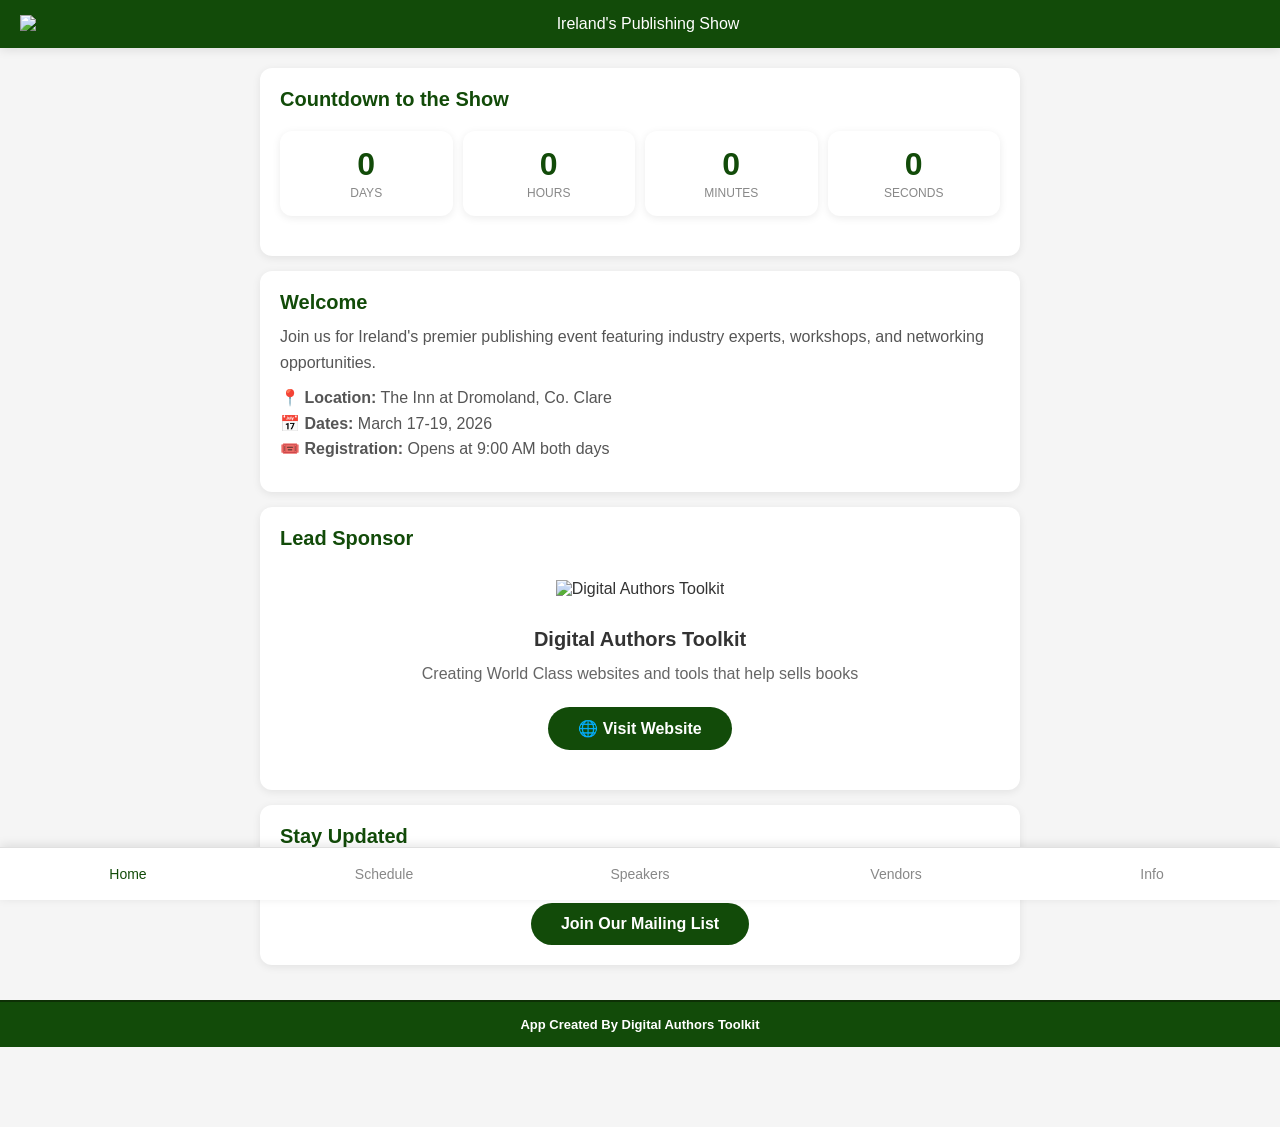
==== index.html @ 824d9bb5 "Add files via upload" ====
<!DOCTYPE html>
<html lang="en">
<head>
  <meta charset="UTF-8">
  <meta name="viewport" content="width=device-width, initial-scale=1.0">
  <title>Ireland's Publishing Show 2026</title>
  <link rel="stylesheet" href="styles.css">
</head>
<body>
  <div class="header">
    <img src="images/ips-logo.png" alt="Ireland's Publishing Show" class="header-logo">
  </div>

  <div class="container">
    <div class="card">
      <h2>Countdown to the Show</h2>
      <div class="countdown" id="countdown">
        <div class="countdown-item">
          <span class="countdown-number" id="days">0</span>
          <span class="countdown-label">Days</span>
        </div>
        <div class="countdown-item">
          <span class="countdown-number" id="hours">0</span>
          <span class="countdown-label">Hours</span>
        </div>
        <div class="countdown-item">
          <span class="countdown-number" id="minutes">0</span>
          <span class="countdown-label">Minutes</span>
        </div>
        <div class="countdown-item">
          <span class="countdown-number" id="seconds">0</span>
          <span class="countdown-label">Seconds</span>
        </div>
      </div>
    </div>

    <div class="card">
      <h2>Welcome</h2>
      <p>Join us for Ireland's premier publishing event featuring industry experts, workshops, and networking opportunities.</p>
      <p><strong>📍 Location:</strong> The Inn at Dromoland, Co. Clare<br>
      <strong>📅 Dates:</strong> March 17-19, 2026<br>
      <strong>🎟️ Registration:</strong> Opens at 9:00 AM both days</p>
    </div>

    <div class="card">
      <h2>Lead Sponsor</h2>
      <div style="text-align: center; padding: 20px;">
        <img src="images/digital-authors-toolkit-square.png" alt="Digital Authors Toolkit" style="max-width: 200px; height: auto; margin-bottom: 15px;">
        <h3 style="font-size: 20px; margin: 15px 0 10px 0; color: #333;">Digital Authors Toolkit</h3>
        <p style="color: #666; margin-bottom: 20px;">Creating World Class websites and tools that help sells books</p>
        <a href="https://digitalauthorstoolkit.com" target="_blank" class="button" style="display: inline-block; background: #124B09; color: white; padding: 12px 30px; border-radius: 25px; text-decoration: none; font-weight: 600;">🌐 Visit Website</a>
      </div>
    </div>

    <div class="card">
      <h2>Stay Updated</h2>
      <p>Sign up here for updates and news from Digital Authors Toolkit</p>
      <div style="text-align: center; margin-top: 20px;">
        <a href="https://www.digitalauthorstoolkit.com/ireland26-sign-up" target="_blank" class="button" style="display: inline-block; background: #124B09; color: white; padding: 12px 30px; border-radius: 25px; text-decoration: none; font-weight: 600;">Join Our Mailing List</a>
      </div>
    </div>  </div>

  <div class="footer-credit">
    App Created By Digital Authors Toolkit
  </div>

  <nav class="bottom-nav">
    <a href="index.html" class="active">
      <span class="nav-icon">🏠</span>
      <span class="nav-label">Home</span>
    </a>
    <a href="schedule.html">
      <span class="nav-icon">📅</span>
      <span class="nav-label">Schedule</span>
    </a>
    <a href="speakers.html">
      <span class="nav-icon">🎤</span>
      <span class="nav-label">Speakers</span>
    </a>
    <a href="vendors.html">
      <span class="nav-icon">🏢</span>
      <span class="nav-label">Vendors</span>
    </a>
    <a href="info.html">
      <span class="nav-icon">ℹ️</span>
      <span class="nav-label">Info</span>
    </a>
  </nav>

  <script>
    // Countdown timer
    const eventDate = new Date('2026-03-18T09:00:00+00:00').getTime();
    
    function updateCountdown() {
      const now = new Date().getTime();
      const distance = eventDate - now;
      
      if (distance < 0) {
        document.getElementById('days').textContent = '0';
        document.getElementById('hours').textContent = '0';
        document.getElementById('minutes').textContent = '0';
        document.getElementById('seconds').textContent = '0';
        return;
      }
      
      const days = Math.floor(distance / (1000 * 60 * 60 * 24));
      const hours = Math.floor((distance % (1000 * 60 * 60 * 24)) / (1000 * 60 * 60));
      const minutes = Math.floor((distance % (1000 * 60 * 60)) / (1000 * 60));
      const seconds = Math.floor((distance % (1000 * 60)) / 1000);
      
      document.getElementById('days').textContent = days;
      document.getElementById('hours').textContent = hours;
      document.getElementById('minutes').textContent = minutes;
      document.getElementById('seconds').textContent = seconds;
    }
    
    updateCountdown();
    setInterval(updateCountdown, 1000);
  </script>
</body>
</html>
---- styles.css ----
* {
  margin: 0;
  padding: 0;
  box-sizing: border-box;
}

body {
  font-family: -apple-system, BlinkMacSystemFont, 'Segoe UI', Roboto, Oxygen, Ubuntu, Cantarell, sans-serif;
  background: #f5f5f5;
  color: #333;
  padding-bottom: 80px;
}

.header {
  background: #124B09;
  color: white;
  padding: 15px 20px;
  text-align: center;
  box-shadow: 0 2px 10px rgba(0,0,0,0.1);
}

.header-logo {
  max-width: 100%;
  height: auto;
  max-height: 80px;
  margin: 0 auto;
  display: block;
}

.header h1 {
  font-size: 24px;
  font-weight: 700;
  margin-bottom: 5px;
}

.header p {
  font-size: 14px;
  opacity: 0.9;
}

.container {
  max-width: 800px;
  margin: 0 auto;
  padding: 20px;
}

.card {
  background: white;
  border-radius: 12px;
  padding: 20px;
  margin-bottom: 15px;
  box-shadow: 0 2px 8px rgba(0,0,0,0.08);
}

.card h2 {
  color: #124B09;
  font-size: 20px;
  margin-bottom: 10px;
}

.card h3 {
  color: #124B09;
  font-size: 18px;
  margin-bottom: 8px;
}

.card p {
  line-height: 1.6;
  color: #555;
  margin-bottom: 10px;
}

.card .meta {
  color: #888;
  font-size: 14px;
  margin-top: 8px;
}

.countdown {
  display: grid;
  grid-template-columns: repeat(4, 1fr);
  gap: 10px;
  margin: 20px 0;
}

.countdown-item {
  background: white;
  border-radius: 12px;
  padding: 15px;
  text-align: center;
  box-shadow: 0 2px 8px rgba(0,0,0,0.08);
}

.countdown-number {
  font-size: 32px;
  font-weight: 700;
  color: #124B09;
  display: block;
}

.countdown-label {
  font-size: 12px;
  color: #888;
  text-transform: uppercase;
  margin-top: 5px;
}

.btn {
  display: inline-block;
  background: #124B09;
  color: white;
  padding: 12px 24px;
  border-radius: 8px;
  text-decoration: none;
  font-weight: 600;
  margin-top: 10px;
  transition: background 0.3s;
}

.btn:hover {
  background: #1a6b0d;
}

.sponsor-grid {
  display: grid;
  grid-template-columns: repeat(auto-fit, minmax(150px, 1fr));
  gap: 15px;
  margin-top: 15px;
}

.sponsor-item {
  background: white;
  border: 2px solid #e0e0e0;
  border-radius: 8px;
  padding: 15px;
  text-align: center;
}

.sponsor-item img {
  max-width: 100%;
  height: auto;
  margin-bottom: 10px;
}

.sponsor-item h4 {
  font-size: 14px;
  color: #124B09;
}

.nav,
.bottom-nav {
  position: fixed;
  bottom: 0;
  left: 0;
  right: 0;
  background: white;
  border-top: 1px solid #e0e0e0;
  display: flex;
  justify-content: space-around;
  padding: 10px 0;
  box-shadow: 0 -2px 10px rgba(0,0,0,0.1);
  z-index: 1000;
}

.nav a,
.bottom-nav a {
  flex: 1;
  text-align: center;
  text-decoration: none;
  color: #888;
  font-size: 12px;
  padding: 8px;
  transition: color 0.3s;
  display: flex;
  flex-direction: column;
  align-items: center;
  gap: 4px;
}

.nav a.active,
.bottom-nav a.active {
  color: #124B09;
  font-weight: 600;
}

.nav a:hover,
.bottom-nav a:hover {
  color: #1a6b0d;
}

.nav-icon {
  display: none;
}

.nav-label {
  font-size: 14px;
  display: block;
  font-weight: 500;
}

.footer-credit {
  text-align: center;
  padding: 15px 20px;
  background: #124B09;
  color: white;
  font-size: 13px;
  font-weight: 600;
  border-top: 2px solid #0d3005;
}

.session-time {
  display: inline-block;
  background: #124B09;
  color: white;
  padding: 4px 12px;
  border-radius: 20px;
  font-size: 13px;
  font-weight: 600;
  margin-bottom: 8px;
}

.session-room {
  color: #888;
  font-size: 13px;
  margin-top: 5px;
}

.speaker-bio {
  font-size: 14px;
  line-height: 1.6;
  color: #666;
  margin-top: 8px;
}

.email-signup {
  background: white;
  border-radius: 12px;
  padding: 20px;
  margin: 20px 0;
  text-align: center;
  box-shadow: 0 2px 8px rgba(0,0,0,0.08);
}

.email-signup h3 {
  color: #124B09;
  margin-bottom: 10px;
}

.email-signup input {
  width: 100%;
  padding: 12px;
  border: 2px solid #e0e0e0;
  border-radius: 8px;
  font-size: 16px;
  margin: 10px 0;
}

.email-signup button {
  width: 100%;
  background: #124B09;
  color: white;
  padding: 12px;
  border: none;
  border-radius: 8px;
  font-size: 16px;
  font-weight: 600;
  cursor: pointer;
  transition: background 0.3s;
}

.email-signup button:hover {
  background: #1a6b0d;
}

@media (max-width: 600px) {
  .countdown {
    grid-template-columns: repeat(2, 1fr);
  }
  
  .sponsor-grid {
    grid-template-columns: repeat(2, 1fr);
  }
}
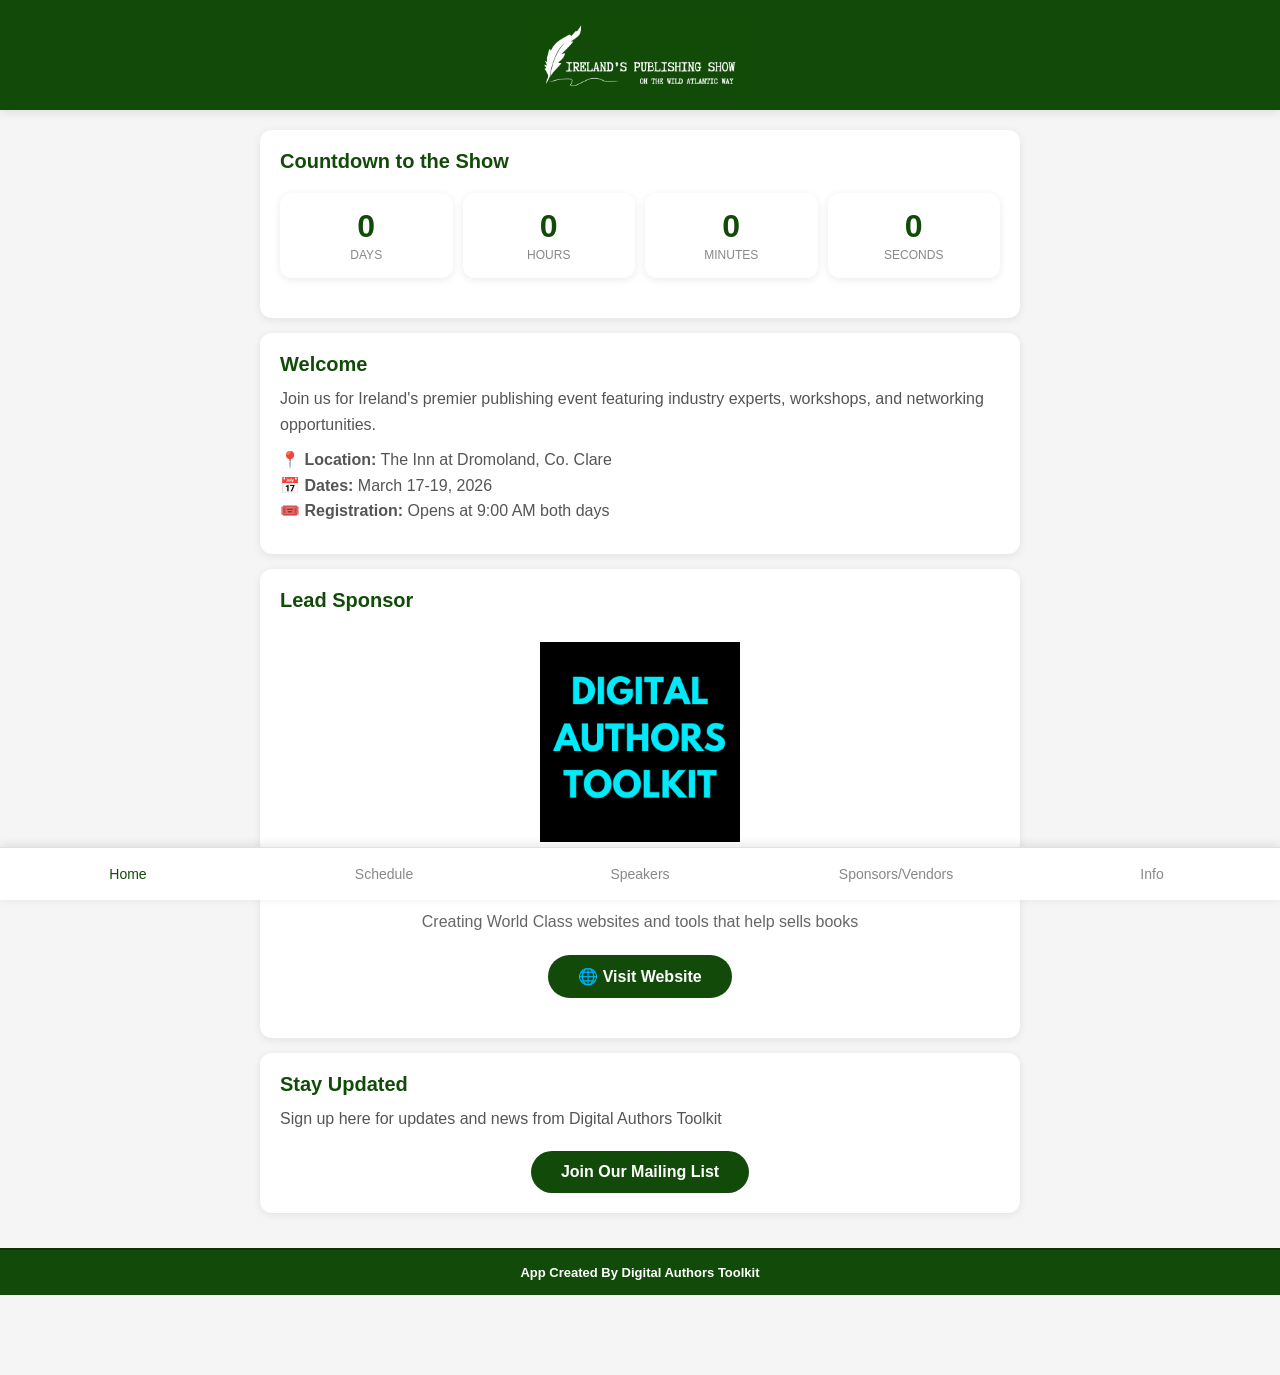
==== commit 192a53d7: "Add files via upload" ====
--- a/index.html
+++ b/index.html
@@ -8,7 +8,7 @@
 </head>
 <body>
   <div class="header">
-    <img src="images/ips-logo.png" alt="Ireland's Publishing Show" class="header-logo">
+    <img src="ips-logo.png" alt="Ireland's Publishing Show" class="header-logo">
   </div>
 
   <div class="container">
@@ -45,7 +45,7 @@
     <div class="card">
       <h2>Lead Sponsor</h2>
       <div style="text-align: center; padding: 20px;">
-        <img src="images/digital-authors-toolkit-square.png" alt="Digital Authors Toolkit" style="max-width: 200px; height: auto; margin-bottom: 15px;">
+        <img src="digital-authors-toolkit-square.png" alt="Digital Authors Toolkit" style="max-width: 200px; height: auto; margin-bottom: 15px;">
         <h3 style="font-size: 20px; margin: 15px 0 10px 0; color: #333;">Digital Authors Toolkit</h3>
         <p style="color: #666; margin-bottom: 20px;">Creating World Class websites and tools that help sells books</p>
         <a href="https://digitalauthorstoolkit.com" target="_blank" class="button" style="display: inline-block; background: #124B09; color: white; padding: 12px 30px; border-radius: 25px; text-decoration: none; font-weight: 600;">🌐 Visit Website</a>
@@ -79,7 +79,7 @@
     </a>
     <a href="vendors.html">
       <span class="nav-icon">🏢</span>
-      <span class="nav-label">Vendors</span>
+      <span class="nav-label">Sponsors/Vendors</span>
     </a>
     <a href="info.html">
       <span class="nav-icon">ℹ️</span>
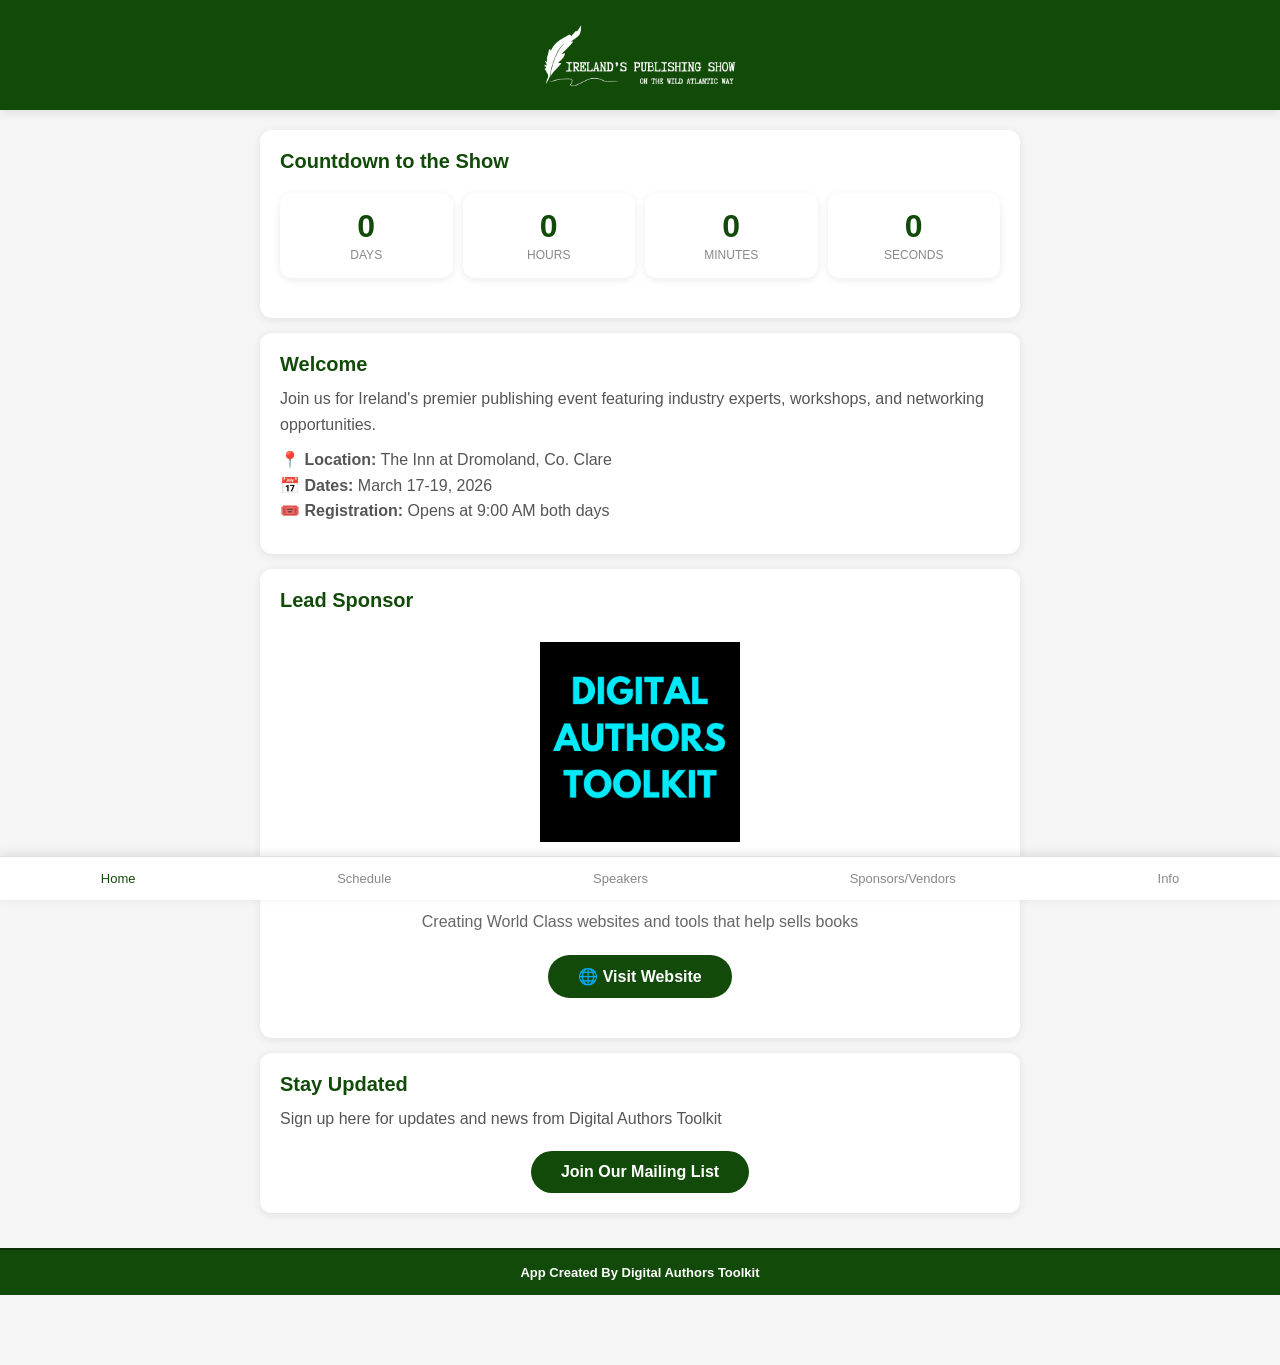
==== commit 06b37ebb: "Remove emoji icons from nav bar, text-only labels" ====
--- a/index.html
+++ b/index.html
@@ -66,23 +66,18 @@
 
   <nav class="bottom-nav">
     <a href="index.html" class="active">
-      <span class="nav-icon">🏠</span>
       <span class="nav-label">Home</span>
     </a>
     <a href="schedule.html">
-      <span class="nav-icon">📅</span>
       <span class="nav-label">Schedule</span>
     </a>
     <a href="speakers.html">
-      <span class="nav-icon">🎤</span>
       <span class="nav-label">Speakers</span>
     </a>
     <a href="vendors.html">
-      <span class="nav-icon">🏢</span>
       <span class="nav-label">Sponsors/Vendors</span>
     </a>
     <a href="info.html">
-      <span class="nav-icon">ℹ️</span>
       <span class="nav-label">Info</span>
     </a>
   </nav>
--- a/styles.css
+++ b/styles.css
@@ -8,7 +8,7 @@
   font-family: -apple-system, BlinkMacSystemFont, 'Segoe UI', Roboto, Oxygen, Ubuntu, Cantarell, sans-serif;
   background: #f5f5f5;
   color: #333;
-  padding-bottom: 80px;
+  padding-bottom: 70px;
 }
 
 .header {
@@ -157,24 +157,34 @@
   border-top: 1px solid #e0e0e0;
   display: flex;
   justify-content: space-around;
-  padding: 10px 0;
+  align-items: stretch;
+  padding: 0;
   box-shadow: 0 -2px 10px rgba(0,0,0,0.1);
   z-index: 1000;
+  overflow-x: auto;
+  -webkit-overflow-scrolling: touch;
+  scrollbar-width: none;
+  -ms-overflow-style: none;
+}
+
+.nav::-webkit-scrollbar,
+.bottom-nav::-webkit-scrollbar {
+  display: none;
 }
 
 .nav a,
 .bottom-nav a {
-  flex: 1;
+  flex: 1 1 auto;
+  min-width: 0;
   text-align: center;
   text-decoration: none;
   color: #888;
-  font-size: 12px;
-  padding: 8px;
+  padding: 14px 6px;
   transition: color 0.3s;
   display: flex;
-  flex-direction: column;
   align-items: center;
-  gap: 4px;
+  justify-content: center;
+  white-space: nowrap;
 }
 
 .nav a.active,
@@ -193,7 +203,7 @@
 }
 
 .nav-label {
-  font-size: 14px;
+  font-size: 13px;
   display: block;
   font-weight: 500;
 }
@@ -281,3 +291,14 @@
     grid-template-columns: repeat(2, 1fr);
   }
 }
+
+@media (max-width: 380px) {
+  .nav-label {
+    font-size: 11px;
+  }
+  
+  .nav a,
+  .bottom-nav a {
+    padding: 14px 4px;
+  }
+}
